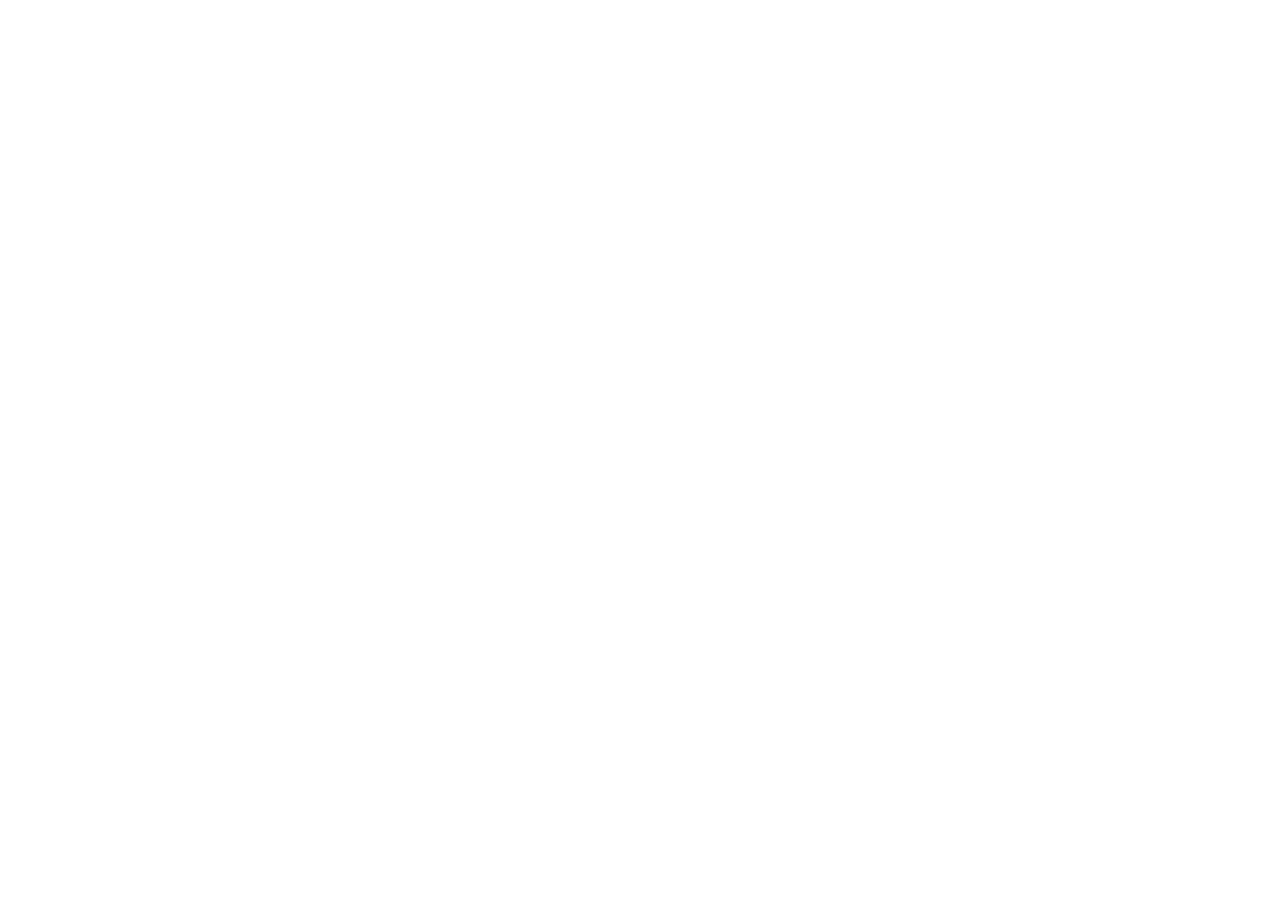
==== index.html @ 5468be51 "Add files via upload" ====
<!doctype html>
<html>
<head>
<meta charset="utf-8">
<title>Project 2</title>
<link href="info.css" rel="stylesheet" type="text/css">
</head>
	
<body>
<img src="images/main screen.jpg"  alt=""/>
	
	<a href="index-Trex.html">
	<img src="images/Rectangle 1_trex.png" class="Trex"  alt=""/>
	</a>
	
	<a href="index-Raptor.html">
	<img src="images/Rectangle 2_ Raptor.png" class="Raptor" alt=""/>
	</a>

	<a href="index-Herbivore.html">
	<img src="images/Rectangle 3_ Herb.png" class="Herbivore"  alt=""/>
	</a>

	<a href="index-Visitors">
	<img src="images/Rectangle 4_ visitors.png" class="Visitors" alt=""/>
	</a>
	

	
	
</body>
</html>
---- info.css ----
@charset "utf-8";
body {
padding: 0;
margin: 0; }
img {position: absolute;}

audio {
	position: absolute;
}

.Trex{
	opacity: 0;
	  left: 1677px;
  top: 919px;

}

.Raptor{
	opacity: 0;
	  left: 1677px;
  top: 989px;

}

.Herbivore{
	opacity: 0;
	  left: 1677px;
  top: 1055px;

}

.Visitors{
	opacity: 0;
	  left: 1677px;
  top: 1127px;

}

.TrexBACK{
	opacity: 0;
	  left: 13px;
  top: 660px;

}

.raptorBACK{
	opacity: 0;
	  left: 37px;
  top: 918px;

}

.HerbBACK{
	opacity: 0;
	  left: 34px;
  top: 647px;

}

.visitorsBACK{
	opacity: 0;
	left: 116px;
  top: 781px;
}

.player{
	position: absolute;
	left: 500px;
	top: 50px;
	z-index: 100;
}
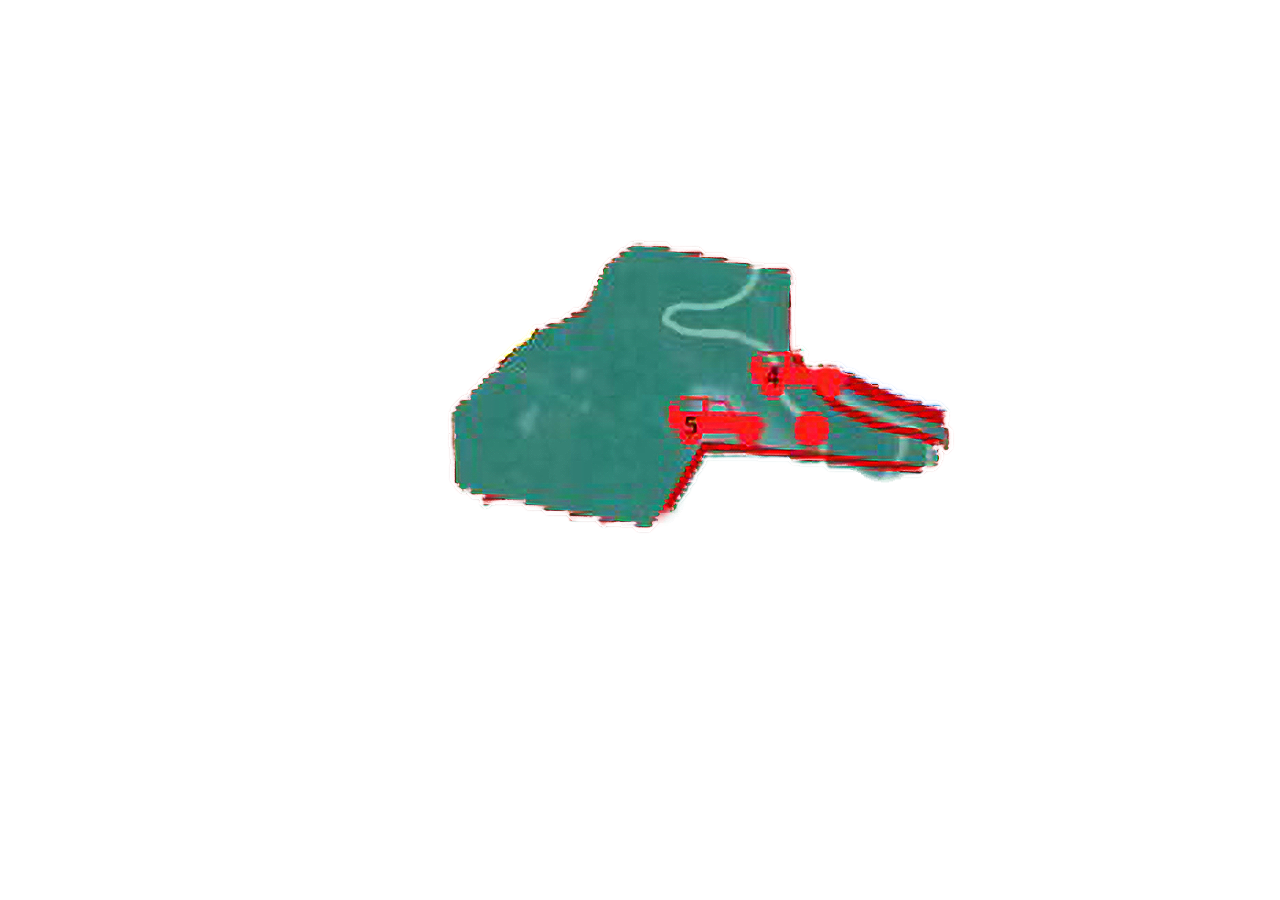
==== commit a250378b: "Add files via upload" ====
--- a/index.html
+++ b/index.html
@@ -25,6 +25,11 @@
 	<img src="images/Rectangle 4_ visitors.png" class="Visitors" alt=""/>
 	</a>
 	
+	<img src="images/Armed.png" class="armed" alt=""/> 
+	
+	<img src="images/no armed.png" class="noarmed" 
+		 onMouseover="this.src='images/armed.png'"
+		 onMouseout="this.src='images/no armed.png'" alt=""/>
 
 	
 	
--- a/info.css
+++ b/info.css
@@ -63,6 +63,21 @@
   top: 781px;
 }
 
+.noarmed {
+  left: 447px;
+  top: 239px;
+	transition: opacity 0s;
+
+}
+
+.noarmed:hover{
+	opacity: 1;
+}
+
+.armed {
+	 left: 447px;
+  top: 239px;
+}
 .player{
 	position: absolute;
 	left: 500px;
